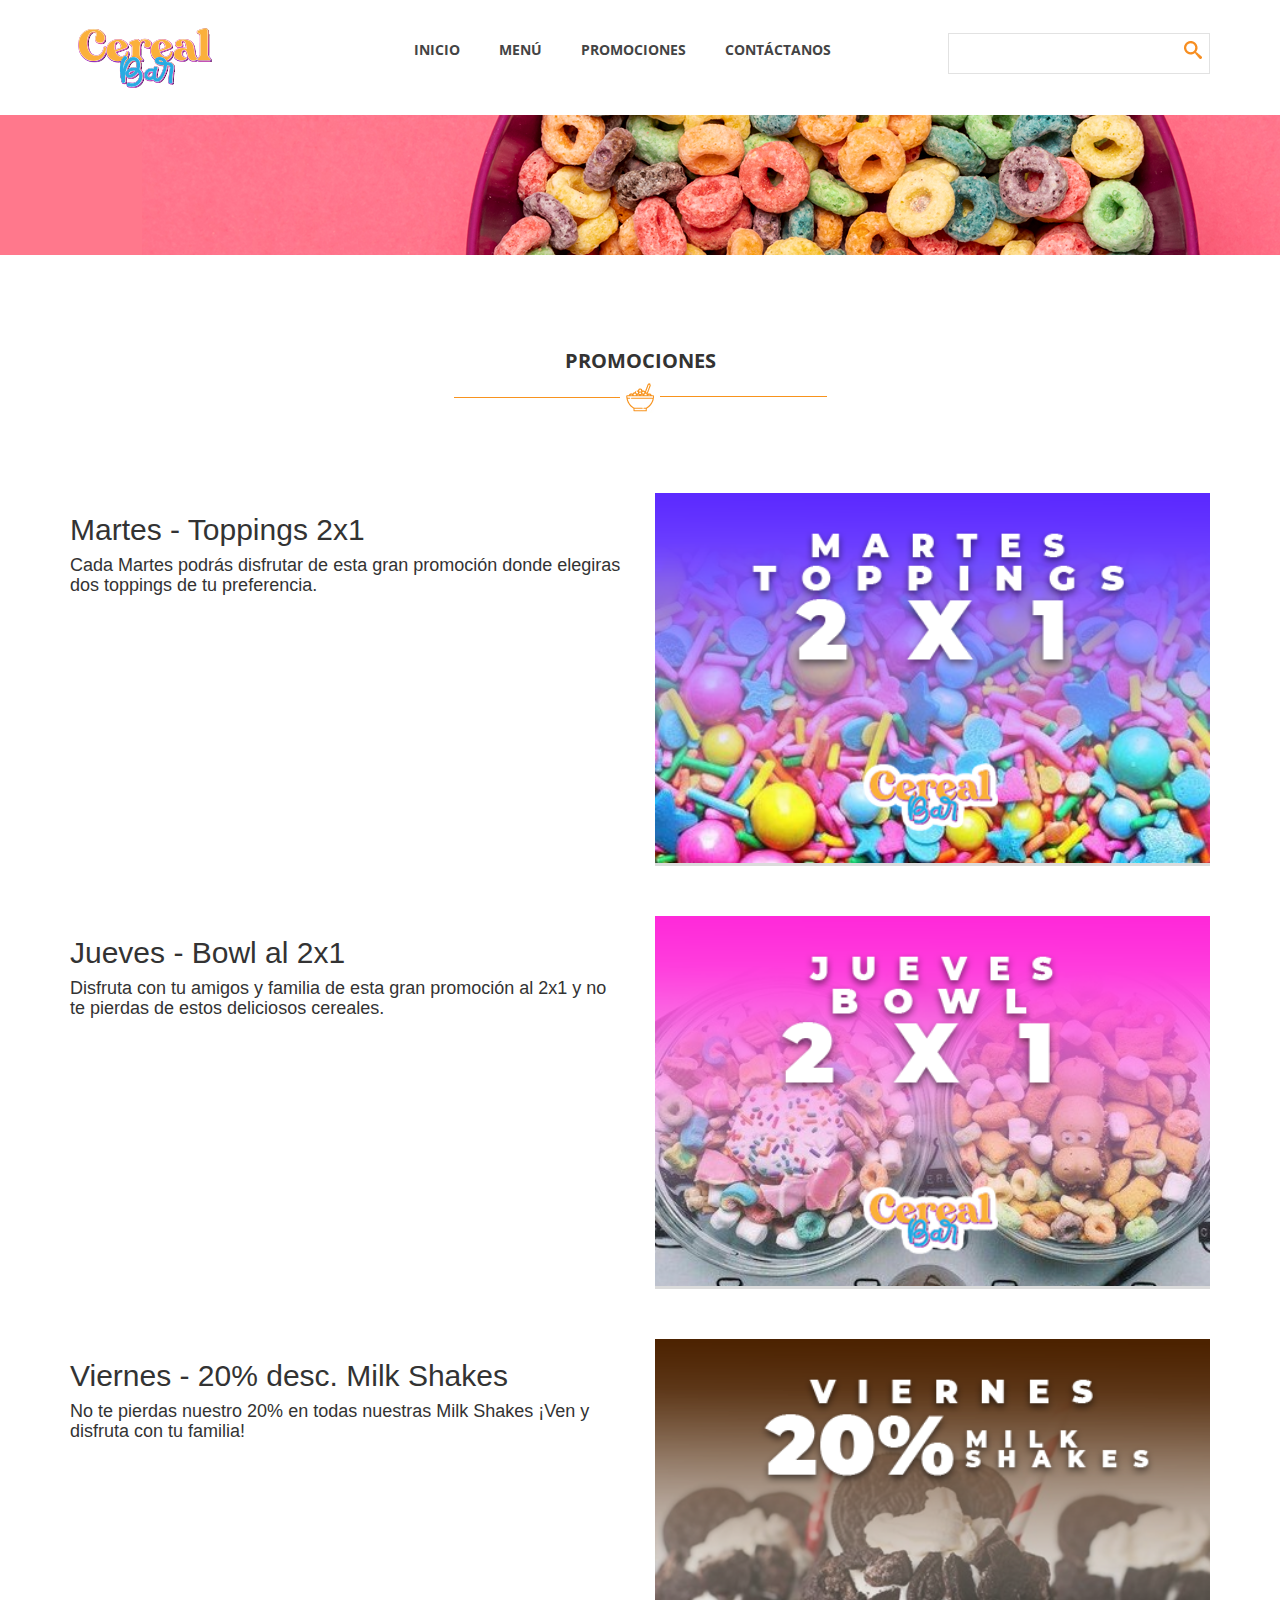
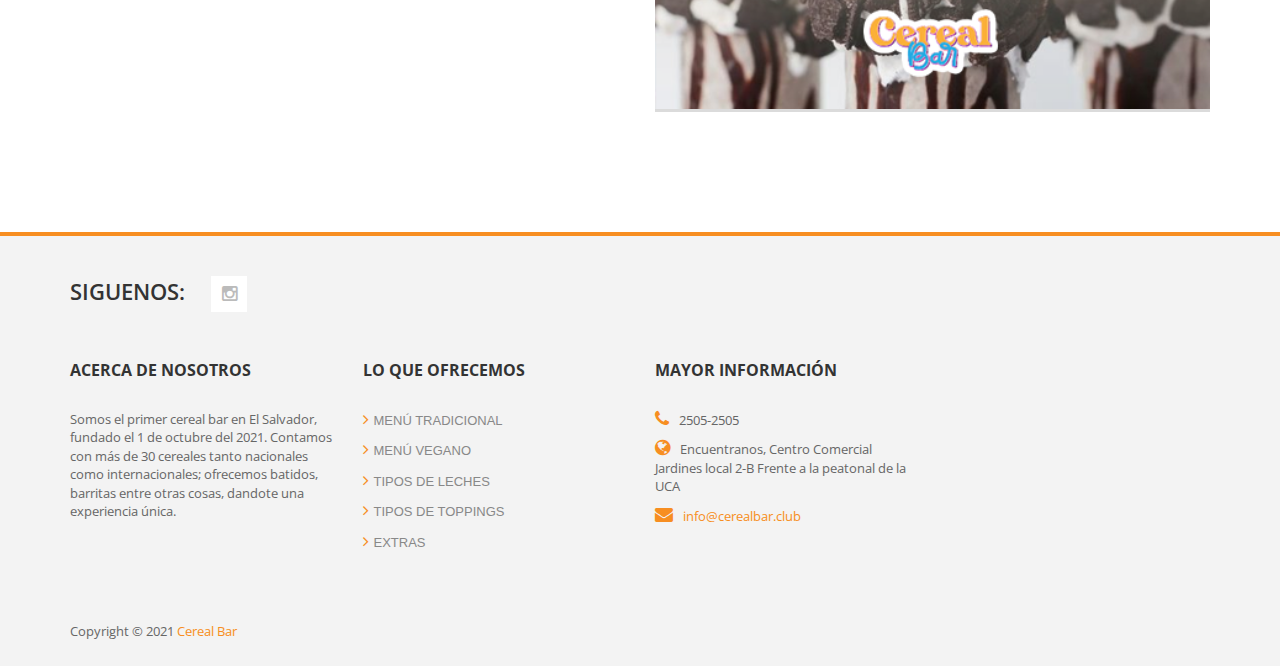
==== promociones.html @ 6796079f "Add files via upload" ====
<!DOCTYPE html>
<!--[if lt IE 7]>      <html class="no-js lt-ie9 lt-ie8 lt-ie7"> <![endif]-->
<!--[if IE 7]>         <html class="no-js lt-ie9 lt-ie8"> <![endif]-->
<!--[if IE 8]>         <html class="no-js lt-ie9"> <![endif]-->
<!--[if gt IE 8]><!--> <html class="no-js"> <!--<![endif]-->
<!-- 

Grill Template 

http://www.templatemo.com/free-website-templates/417-grill

-->
    <head>
        <meta charset="utf-8">
        <title>Cereal Bar | Promociones</title>
        <meta name="description" content="">
        <meta name="viewport" content="width=device-width">
        
        <link href='http://fonts.googleapis.com/css?family=Open+Sans:300italic,400italic,600italic,700italic,800italic,400,300,600,700,800' rel='stylesheet' type='text/css'>

        <link rel="stylesheet" href="css/bootstrap.css">
        <link rel="stylesheet" href="css/font-awesome.css">
        <link rel="stylesheet" href="css/templatemo_style.css">
        <link rel="stylesheet" href="css/templatemo_misc.css">
        <link rel="stylesheet" href="css/flexslider.css">
        <link rel="stylesheet" href="css/testimonails-slider.css">

        <script src="js/vendor/modernizr-2.6.1-respond-1.1.0.min.js"></script>
    </head>
    <body>
        <!--[if lt IE 7]>
            <p class="chromeframe">You are using an outdated browser. <a href="http://browsehappy.com/">Upgrade your browser today</a> or <a href="http://www.google.com/chromeframe/?redirect=true">install Google Chrome Frame</a> to better experience this site.</p>
        <![endif]-->

            <header>
                <div id="main-header">
                    <div class="container">
                        <div class="row">
                            <div class="col-md-3">
                                <div class="logo">
                                    <a href="index.html"><img src="images/logo.png" title="Grill Template" alt="Grill Website Template" ></a>
                                </div>
                            </div>
                            <div class="col-md-6">
                                <div class="main-menu">
                                      <ul>
                                        <li><a href="index.html">Inicio</a></li>
                                        <li><a href="menu.html">Menú</a></li>
                                        <li><a href="promociones.html">Promociones</a></li>
                                        <li><a href="contactanos.html">Contáctanos</a></li>
                                    </ul>
                                </div>
                            </div>
                            <div class="col-md-3">
                                <div class="search-box">  
                                    <form name="search_form" method="get" class="search_form">
                                        <input id="search" type="text" />
                                        <input type="submit" id="search-button" />
                                    </form>
                                </div>
                            </div>
                        </div>
                    </div>
                </div>
            </header>


            <div id="heading">
                <div class="container">
                    <div class="row">
                        <div class="col-md-12">
                            <div class="heading-content">
                            </div>
                        </div>
                    </div>
                </div>
            </div>


            <div id="timeline-post">
                <div class="container">
                    <div class="row">
                        <div class="col-md-12">
                            <div class="heading-section">
                                <h2>Promociones</h2>
                                <img src="images/under-heading.jpg" alt="" >
                            </div>
                        </div>
                    </div>
                    
                    <div class="row">
                        <div class="col-md-6">
                        	<h2>Martes - Toppings 2x1</h2>
                            <h4>Cada Martes podrás disfrutar de esta gran promoción donde elegiras dos toppings de tu preferencia.</h4>
                        </div>
                        <div class="col-md-2 col-sm-4">
                            <div class="timeline-thumb">
                                <div class="thumb">
                                    <img src="images/prom1.png" alt="">
                                </div>
                                <div class="overlay">
                                    <div class="timeline-caption">
                                    </div>
                                 </div>
                             </div>
                        </div>
                    </div>
                    
                    <div class="space50"></div>
                    
                    <div class="row">
                        <div class="col-md-6">
                            <h2>Jueves - Bowl al 2x1</h2>
                            <h4>Disfruta con tu amigos y familia de esta gran promoción al 2x1 y no te pierdas de estos deliciosos cereales.</h4>
                        </div>

                        <div class="col-md-2 col-sm-4">
                            <div class="timeline-thumb">
                                <div class="thumb">
                                    <img src="images/prom2.png" alt="">
                                </div>
                                <div class="overlay">
                                    <div class="timeline-caption">
                                    </div>
                                 </div>
                             </div>
                        </div>
                    </div>

                    <div class="space50"></div>
                    
                    <div class="row">
                        <div class="col-md-6">
                            <h2>Viernes - 20% desc. Milk Shakes</h2>
                            <h4>No te pierdas nuestro 20% en todas nuestras Milk Shakes ¡Ven y disfruta con tu familia!</h4>
                        </div>

                        <div class="col-md-2 col-sm-4">
                            <div class="timeline-thumb">
                                <div class="thumb">
                                    <img src="images/prom3.png" alt="">
                                </div>
                                <div class="overlay">
                                    <div class="timeline-caption">
                                    </div>
                                 </div>
                             </div>
                        </div>
                    </div>
                </div>
            </div>



            <footer>
                <div class="container">
                    <div class="top-footer">
                        <div class="row">
                            <div class="col-md-3">
                                <div class="social-bottom">
                                    <span>Siguenos:</span>
                                    <ul>
                                        
                                        <li><a href="https://www.instagram.com/cerealbarsv_/" target="_blank" class="fa fa-instagram"></a></li>
                                    </ul>
                                </div>
                            </div>
                        </div>
                    </div>
                    <div class="main-footer">
                        <div class="row">
                            <div class="col-md-3">
                                <div class="about">
                                    <h4 class="footer-title">Acerca de nosotros</h4>
                                    <p>Somos el primer cereal bar en El Salvador, fundado el 1 de octubre del 2021. Contamos con más de 30 cereales tanto nacionales como internacionales; ofrecemos batidos, barritas entre otras cosas, dandote una experiencia única. 
                                    </p>
                                </div>
                            </div>
                            <div class="col-md-3">
                                <div class="shop-list">
                                    <h4 class="footer-title">Lo que ofrecemos</h4>
                                    <ul>
                                        <li><a href="menu.html"><i class="fa fa-angle-right"></i>Menú Tradicional</a></li>
                                        <li><a href="menu.html"><i class="fa fa-angle-right"></i>Menú Vegano</a></li>
                                        <li><a href="menu.html"><i class="fa fa-angle-right"></i>Tipos de leches</a></li>
                                        <li><a href="menu.html"><i class="fa fa-angle-right"></i>Tipos de toppings</a></li>
                                        <li><a href="menu.html"><i class="fa fa-angle-right"></i>Extras</a></li>
                                    </ul>
                                </div>
                            </div>
                            
                            <div class="col-md-3">
                                <div class="more-info">
                                    <h4 class="footer-title">Mayor Información</h4>
                
                                    <ul>
                                        <li><i class="fa fa-phone"></i>2505-2505</li>
                                        <li><i class="fa fa-globe"></i>Encuentranos, Centro Comercial Jardines local 2-B Frente a la peatonal de la UCA</li>
                                        <li><i class="fa fa-envelope"></i><a href="contactanos.html">info@cerealbar.club</a></li>
                                    </ul>
                                </div>
                            </div>
                        </div>
                    </div>
                    <div class="bottom-footer">
                        <p>
                            <span>Copyright © 2021 <a href="index.html">Cereal Bar</a></span>
                        </p>
                    </div>
                    
                </div>
            </footer>

        <script src="js/vendor/jquery-1.11.0.min.js"></script>
        <script src="js/vendor/jquery.gmap3.min.js"></script>
        <script src="js/plugins.js"></script>
        <script src="js/main.js"></script>

    </body>
</html>
---- css/templatemo_style.css ----
/*

Grill Template 

http://www.templatemo.com/free-website-templates/417-grill

*/

/*-- Basic --*/
a {
  text-decoration: none;
  color: #f78e21;
}

a:hover {
  text-decoration: none;
  color: #f78e21;
}

.blue {
	color: #09F;
}

.green {
	color: #0A0;
}

p {
  font-family: 'Open Sans', sans-serif;
  font-size: 13px;
  color: #666;
}

.heading-section {
  text-align: center;
  padding: 75px 0 80px 0;
}

.heading-section h2 {
  font-family: 'Open Sans', sans-serif;
  font-size: 20px;
  color: #333;
  font-weight: 700;
  text-transform: uppercase;
}

*, *:before, *:after {
  -moz-box-sizing: border-box; -webkit-box-sizing: border-box; box-sizing: border-box;
 }


.space30 {
	margin-bottom: 30px;
}

.space50 {
	margin-bottom: 50px;
}


/*-- Header --*/
#top-header {
  background-color: #333;
  color: #fff;
}

.home-account a {
  display: inline-block;
  margin-right: 15px;
  padding: 10px 0;
  font-size: 13px;
  font-family: 'Open Sans', sans-serif;
}

.cart-info {
  text-align: right;
  padding: 8px 0;
  font-size: 13px;
  font-family: 'Open Sans', sans-serif;
}

.logo {
  padding: 20px 0;
}

.main-menu ul {
  padding: 0px;
  margin: 0px;
  text-align: center;
}

.main-menu li {
  list-style: none;
  display: inline-block;
    padding: 40px 0;
}

.main-menu a {
  font-family: 'Open Sans', sans-serif;
  font-weight: 700;
  font-size: 14px;
  color: #444;
  text-transform: uppercase;
  margin-right: 35px;
}

.main-menu a:hover {
  color: #f78e21;
}

.search-box {
  text-align: right;
  margin-top: 33px;
  position: relative;
}

.search-box input {
  margin-top: 0px;
}

.search-box input[type="submit"] {
  background-color: transparent;
  position: absolute;
  width: 34px;
  height: 34px;
  right: 0;
  top: 0;
  border: 0;
  content: '';
  color: transparent;
  background: url(../images/search-icon.png);
  background-position: center;
  background-repeat: no-repeat;
}

.search-box input#s {
  padding: 4px 10px 4px 10px;
  height: 34px;
  line-height: 34px;
  outline: 0;
  border: 1px solid #ddd;
}

/*-- End Header --*/




/*-- Heading --*/

#heading {
  background-image: url(../images/bg-image.png);
  height: 140px;
}

#heading h2 {
  font-size: 36px;
  font-weight: 700;
  color: #fff;
  text-transform: uppercase;
}

#heading span {
  color: #fff;
  text-transform: uppercase;
}

.heading-content {
  text-align: center;
  margin-top: 35px;
}

/*-- End Heading --*/




/*-- Timeline --*/

.timeline-thumb {
  position: relative;
  text-align: center;
  border-bottom: 3px solid #dbdbdb;
}

.timeline-thumb:hover {
  border-color: #f78e21;
}

.timeline-thumb .thumb img {
  width: 100%;
  overflow: hidden;
}
.timeline-thumb .overlay {
  background-color: rgba(0,0,0, 0.7);
  width: 100%;
  height: 100%;
  position: absolute;
  top: 0;
  left: 0;
  visibility: hidden;
  opacity: 0;
}

.timeline-thumb:hover .overlay {
 visibility: visible;
 overflow: hidden;
 opacity: 1;
 cursor: pointer;
}

.timeline-caption h4 {
  padding-top: 80px;
  font-family: 'Open Sans', sans-serif;
  font-size: 16px;
  text-transform: uppercase;
  font-weight: 700;
  color: #fff;
  margin: 0 0 3px 0;
}

.timeline-caption p {
  font-family: 'Open Sans', sans-serif;
  font-size: 14px;
  font-weight: 300;
  color: #f78e21;
}

/*-- End Timeline --*/




/*-- Our Team --*/

.team-thumb {
  position: relative;
  text-align: center;
}

.team-thumb .author img {
  width: 100%;
}

.team-thumb .overlay {
  background-color: rgba(0,0,0, 0.7);
  position: absolute;
  width: 100%;
  height: 100%;
  top: 0;
  left: 0;
  visibility: hidden;
  opacity: 0;
}

.team-thumb:hover .overlay {
 visibility: visible;
 opacity: 1;
 cursor: pointer;
}

.author-caption ul {
  padding: 0;
  margin: 0;
}

.author-caption li {
  list-style: none;
  display: inline-block;
  margin-top: 40%;
}

.author-caption a {
  display: inline-block;
  background-color: rgba(250,250,250, 0.4);
  width: 34px;
  height: 34px;
  line-height: 34px;
  color: #fff;
}

.author-caption a:hover {
  background-color: #f78e21;
  color: #fff;
}

.author-details {
  margin-top: 15px;
  text-align: center;
}

.author-details h2 {
  display: block;
  margin-bottom: 0px;
  font-size: 16px;
  font-weight: 700;
  color: #333;
  text-transform: uppercase;
}

.author-details span {
  color: #f78e21;
  text-transform: uppercase;
}

/*-- End Our Team --*/




/*-- Products --*/

#product-heading {
  text-align: center;
  padding: 75px 0 30px 0;
}

#product-heading h2 {
  font-family: 'Open Sans', sans-serif;
  font-size: 20px;
  color: #333;
  font-weight: 700;
  text-transform: uppercase;
}

#Container {
  margin-top: 80px;
}

#Container .mix {
  display: none;
}

.portfolio-wrapper {
  overflow: hidden;
  padding-top: 20px;
}


#filters {
  text-align: center;
}

#filters ul {
  margin: 0px;
  padding: 0px;
}

#filters li {
  cursor: pointer;
  list-style: none;
  display: inline-block;
}

#filters span {
  text-transform: uppercase;
  font-family: 'Open Sans', sans-serif;
  font-size: 14px;
  font-weight: 300;
  color: #444;
  padding-left: 15px;
}


#filters span:hover {
  color: #f78e21;
  transition: all 0.3s ease-in;
}

.label-text a {
  color: #333;
}

.label-text a:hover {
  color: #f78e21;
}

.label-text h3 {
  margin: 10px 0 2px 0;
  font-size: 16px;
  font-weight: 700;
  color: #333;
  text-transform: uppercase;
}

.label-text span {
  color: #777;
  text-transform: uppercase;
  font-family: 'Open Sans', sans-serif;
  font-weight: 300;
  display: block;
  color: #f78e21
}

.portfolio-thumb img {
  width: 100%;
}

.portfolio-thumb {
  position: relative;
}

.hover-iner {
  position: relative;
  width: 100%;
  height: 100%;
}

.hover-iner a {
  position: absolute;
  top: 35%;
  left: 43%;
  margin-left: -18px;
  margin-top: -18px;
  background-color: rgba(0,0,0, 0.1);
  border: 1px solid #f78e21;
  width: 80px;
  height: 80px;
  line-height: 80px;
  color: #fff;
  text-align: center;
}

.hover-iner img {
  width: auto;
}

.hover-iner span {
  position: absolute;
  text-transform: uppercase;
  color: #fff;
  margin-top: 190px;
  text-align: center;
  font-size: 13px;
  width: 100%;
  color: #f78e21;
  font-weight: 300;
}

.hover {
  position: absolute;
  width: 100%;
  height: 100%;
  top: 0px;
  left: 0px;
  visibility: hidden;
  opacity: 0;
  background-color: rgba(0, 0, 0, 0.7);
}

.portfolio-wrapper:hover .portfolio-thumb .hover {
  visibility: visible;
  opacity: 1;
  transition: all 0.3s ease-in;
}

.pagination {
  margin-top: 60px;
}

.pagination ul {
  padding: 0;
  margin: 0;
}
.pagination li {
  list-style: none;
  display: inline-block;
}

.pagination a {
  background-color: #444;
  padding: 10px 20px;
  font-size: 18px;
  font-weight: 600;
  color: #fff;
  display: block;
  text-align: center;
}

.pagination a:hover {
  background-color: #f78e21;
}

/*- End Products --*/


/*-- Single Post --*/

.image-post {
  overflow: hidden;
}

.product-title h3 {
  font-size: 16px;
  font-weight: 700;
  color: #333;
  display: inline-block;
  margin-right: 20px;
  border-right: 1px solid #ddd;
  padding-right: 20px;
}

.product-title span {
  display: inline-block;
  font-size: 13px;
  color: #f78e21;
} 

.product-content a {
  font-weight: 700;
  font-size: 13px;
}

.product-content p {
  margin-top: 5px;
  padding-bottom: 15px;
}

.comment-section h4 {
  margin-top: 30px;
  font-size: 16px;
  color: #666;
  font-weight: 700;
  text-transform: uppercase;
}

.all-comments {
  margin-top: 40px;
  margin-bottom: 40px;
}

.comments {
  margin-top: 30px;
}

.author-thumb {
  float: left;
  margin-right: 30px;
}

.comment-body {
  background-color: #f3f3f3;
  padding: 20px;
  overflow: hidden;
  position: relative;
}

.comment-body h6 {
  font-size: 16px;
  font-weight: 700;
  color: #333;
  text-transform: uppercase;
  margin-bottom: 5px;
  margin-top: 0px;
}

.comment-body span {
  font-size: 14px;
  color: #f78e21;
}

.comment-body p {
  margin-top: 20px;
}

.comment-body a {
  text-transform: uppercase;
  font-size: 14px;
  color: #fff;
  background-color: #f78e21;
  width: 80px;
  height: 30px;
  line-height: 30px;
  text-align: center;
  display: inline-block;
  position: absolute;
  top: 20px;
  right: 20px;
}

.replyed-form {
  margin-left: 130px;
}

.leave-comment h4 {
  margin-top: 30px;
  padding-bottom: 10px;
  font-size: 16px;
  color: #666;
  font-weight: 700;
  text-transform: uppercase;
}

input, textarea {
  padding: 10px;
  border: 1px solid #e2e2e2;
  width: 100%;
  margin-top: 25px;
  font-size: 13px;
  font-style: italic;
  font-weight: 300;
  color: #aaa;
  outline: none; 
}

textarea {
  height: 165px;
  max-height: 180px;
  max-width: 770px;
  line-height: 18px;
  width: 100%
}

.form label {
  margin-left: 10px;
  color: #999999;
}

.send button {
  width: 90px;
  color: #fff;
  cursor: pointer;
  height: 35px;
  line-height: 30px;
  text-align: center;
  background-color: #f78e21; 
  font-family: 'Open Sans', sans-serif;
  font-size: 16px;
  font-style: normal;
  font-weight: 600;
  text-transform: uppercase;
  border: 0;
  outline: none;
}

.leave input {
  width: 90px;
  cursor: pointer;
  height: 35px;
  line-height: 30px;
  text-align: center;
  background-color: #f78e21; 
  color: #fff;
  font-family: 'Open Sans', sans-serif;
  font-size: 16px;
  font-style: normal;
  font-weight: 600;
  text-transform: uppercase;
  border: 0;
}

/*-- End Single Post --*/




/*-- Contact Us --*/

.message-form input {
  margin-top: 0px;
}

.message-form  textarea {
  padding-bottom: 20px;
}

.send {
  margin-top: 20px;
}

.info p {
  padding-bottom: 20px;
}

.info ul {
  margin: 0;
  padding: 0;
}

.info li {
  list-style: none;
  margin: 10px 0;
  font-family: 'Open Sans', sans-serif;
  font-size: 13px;
  color: #666;
}

.info i {
  color: #f78e21;
  margin-right: 10px;
  font-size: 18px;
}

/*-- End Contact Us--*/




/*-- Side Bar --*/

.side-bar h4 {
  font-size: 16px;
  font-weight: 700;
  color: #fff;
  text-transform: uppercase;
  background-color: #f78e21;
  margin-top: 0px;
  padding: 9px 15px 9px 15px;
}

.archives-list ul {
  margin-top: 25px !important;
  padding-bottom: 30px !important;
  margin: 0;
  padding: 0;
}

.archives-list li {
  list-style: none;
  margin: 10px 0;
}

.archives-list i {
  font-size: 16px;
  margin-right: 5px;
  color: #f78e21;
}

.archives-list a {
  text-transform: uppercase;
  color: #888;
  font-size: 13px;
}

.archives-list a:hover {
  color: #f78e21;
}

.recent-post {
  overflow: hidden;
  margin-bottom: 20px;
}

.recent-post-thumb {
  float: left;
  margin-right: 20px !important; 
  width: 70px;
  height: 70px;
}

.recent-post-info {
  overflow: hidden;
}

.recent-post-info h6 {
  font-family: 'Open Sans', sans-serif;
  font-size: 14px;
  font-weight: 700;
  text-transform: uppercase;
  margin-top: 0;
}

.posts {
  margin-top: 30px;
  margin-bottom: 30px;
}

.recent-post-info a {
  color: #333;
}

.recent-post-info a:hover {
  color: #f78e21;
}

.recent-post-info span {
  font-family: 'Open Sans', sans-serif;
  font-size: 13px;
  color: #f78e21;
}

.flickr-images {
  margin-top: 20px;
}

.flickr-images img {
  margin-top: 20px;
  overflow: hidden !important;
  width: 68px;
}

.flickr-images img:hover {
  border: 3px solid #f78e21;
  transition: all 0.1s ease-in;
  cursor: pointer;
}

/*-- End Side Bar --*/





/*-- Slider --*/

#slider {
  overflow: hidden;
}

.slider-caption {
  text-align: center;
  position: absolute;
  width: 100%;
  margin-top: 160px;
  color: #fff;
  font-family: 'Open Sans', sans-serif;
}

.slider-caption h1 {
  text-shadow: 2px 2px #fcf8e3;
  font-size: 50px;
  padding-bottom: 10px;
  font-weight: 600;
  color: #000000;
  text-transform: uppercase;
}

.slider-caption p {
  font-size: 24px;
  font-weight: 300;
  color: #000;
  line-height: 15px;
  font-weight: 400;
}

.slider-caption a {
  margin-top: 20px;
  text-decoration: none;
  display: inline-block;
  background-color: #f78e21;
  width: 200px;
  height: 40px;
  text-align: center;
  color: #fff;
  line-height: 40px;
  text-transform: uppercase;
  font-size: 18px;
  font-weight: 600;
}

/*-- End Slider --*/





/*-- Services --*/

.service-item {
  text-align: center;
}

.icon i {
  border-radius: 50%;
  border: 20px solid #f78e21;
  color: #f78e21;
  font-size: 28px;
  line-height: 80px;
  width: 120px;
  height: 120px;
}

.service-item h4 {
  font-family: 'Open Sans', sans-serif;
  font-size: 16px;
  font-weight: 700;
  color: #333;
  text-transform: uppercase;
  margin-top: 25px;
}

/*-- End Services --*/





/*-- Latest Posts --*/

.blog-post {
  position: relative;
  margin-bottom: 30px;
}

.blog-thumb {
  overflow: hidden;
  position: relative;
}

.blog-thumb img {
  width: 100%;
}

.blog-content {
  position: absolute;
  bottom: 0;
  left: 0;
  width: 100%;
  background-color: rgba(0,0,0,0.7);
  color: #fff;
  padding: 15px;
}

.content-show a {
  font-family: 'Open Sans', sans-serif;
  font-size: 16px;
  font-weight: 700;
  color: #fff;
  text-transform: uppercase;
}

.content-show span {
  color: #f78e21;
}

.content-hide {
  margin-top: 15px;
  display: none;
}

.content-hide p {
  color: #fff;
}

/*-- End Latest Posts --*/





/*-- Testimonails --*/

.testimonails-content p {
  text-align: center;
  font-size: 15px;
  color: #333;
  font-style: italic;
}

.testimonails-content h6 {
  font-size: 16px;
  font-weight: 300;
  text-align: center;
  margin-top: 30px;
  font-style: italic;
}

/*-- End Testimonails --*/





/*--Footer--*/

footer {
  background-color: #f3f3f3;
  border-top: 4px solid #f78e21;
  margin-top: 120px;
}

.social-bottom {
  margin-top: 40px;
  padding-bottom: 40px;
}

.social-bottom span {
  font-family: 'Open Sans', sans-serif;
  font-size: 22px;
  font-weight: 600;
  color: #333;
  text-transform: uppercase;
  float: left;
  margin-right: 26px;
}

.social-bottom ul {
  margin: 0;
  padding: 0;
}

.social-bottom li {
  list-style: none;
  display: inline-block;
}

.social-bottom a {
  background-color: #fff;
  font-size: 18px;
  width: 36px;
  height: 36px;
  line-height: 36px;
  text-align: center;
  color: #bbb;
}

.social-bottom a:hover {
  background-color: #f78e21;
  color: #fff;
}

.subscribe-form {
  margin-top: 40px;
  padding-bottom: 40px;
}

.subscribe-form span {
  font-family: 'Open Sans', sans-serif;
  font-size: 22px;
  font-weight: 600;
  color: #333;
  text-transform: uppercase;
  float: left;
  margin-right: 26px;
}

.subscribeForm {
  position: relative;
  display: inline-block;
}

.subscribe-form input[type="submit"] {
  position: absolute;
  right: 0;
  top: 0;
  width: 34px;
  height: 34px;
  background: url(../images/subscribe-icon.png);
  background-repeat: no-repeat;
  background-position: center;
  color: transparent;
  background-color: transparent;
  content: '';
  margin-top: 0;
  border: 0;
}

.subscribe-form input#subscribe {
  padding: 4px 10px 4px 10px;
  line-height: 34px;
  height: 34px;
  max-width: 280px;
  width: 280px;
  margin-top: 0px;
  outline: 0;
  border-color: #f3f3f3;
}

.footer-title {
  font-family: 'Open Sans', sans-serif;
  font-size: 16px;
  font-weight: 700;
  color: #333;
  text-transform: uppercase;
  padding-bottom: 20px;
}

.shop-list ul {
  margin: 0;
  padding: 0;
}

.shop-list li {
  list-style: none;
  margin: 10px 0;
}

.shop-list i {
  font-size: 16px;
  margin-right: 5px;
  color: #f78e21;
}

.shop-list a {
  text-transform: uppercase;
  color: #888;
  font-size: 13px;
}

.shop-list a:hover {
  color: #f78e21;
}

.recent-post {
  overflow: hidden;
  margin-bottom: 20px;
}

.recent-post-thumb {
  float: left;
  margin-right: 10px;
  width: 70px;
  height: 70px;
}

.recent-post-info {
  overflow: hidden;
}

.recent-post-info h6 {
  font-family: 'Open Sans', sans-serif;
  font-size: 14px;
  font-weight: 700;
  text-transform: uppercase;
  margin-top: 0;
}

.recent-post-info a {
  color: #333;
}

.recent-post-info a:hover {
  color: #f78e21;
}

.recent-post-info span {
  font-family: 'Open Sans', sans-serif;
  font-size: 13px;
  color: #f78e21;
}

.more-info p {
  padding-bottom: 20px;
}

.more-info ul {
  margin: 0;
  padding: 0;
}

.more-info li {
  list-style: none;
  margin: 10px 0;
  font-family: 'Open Sans', sans-serif;
  font-size: 13px;
  color: #666;
}

.more-info i {
  color: #f78e21;
  margin-right: 10px;
  font-size: 18px;
}

.bottom-footer {
  text-align: left;
  padding: 60px 0 15px 0;
}

/*-- End Footer --*/









/*--- RESPONSIVE ---*/

@media screen and (max-width: 990px) {

  .home-account {
    text-align: center;
    display: block;
  }

  .cart-info {
    text-align: center;
    display: block;
  }
  
  .logo {
    text-align: center;
  }

  .search-box {
    display: none;
  }

  .slider-caption {
    display: none;
  }

  .service-item {
    margin-top: 40px;
  }

  .footer-title {
    margin-top: 60px;
  }

  .bottom-footer {
    text-align: center;
  }

  .timeline-thumb{
    margin-top: 30px;
    border-bottom: none;
  }

  .team-thumb {
    margin-top: 30px;
  }

  .side-bar {
    margin-top: 100px;
  }

  .side-bar h4 {
    width: 100%;
  }

  .send-message input {
    margin-top: 20px;
  }

  .info {
    margin-top: 60px;
    text-align: center;
  }
}

@media screen and (max-width: 568px) {

  .home-account {
    text-align: center;
    display: block;
  }

  .cart-info {
    text-align: center;
    display: block;
  }
  
  .logo {
    text-align: center;
  }

  .search-box {
    display: none;
  }

  .content-hide p {
    display: none;
  }

  .slider-caption {
    display: none;
  }

  .service-item {
    margin-top: 40px;
  }

  .footer-title {
    margin-top: 60px;
  }

  .bottom-footer {
    text-align: center;
  }

  .timeline-thumb{
    margin-top: 30px;
    border-bottom: none;
  }

  .team-thumb {
    margin-top: 30px;
  }

  .side-bar {
    margin-top: 100px;
  }

  .side-bar h4 {
    width: 100%;
  }

  .send-message input {
    margin-top: 20px;
  }

  .info {
    margin-top: 60px;
    text-align: center;
  }

  .logo {
    padding-bottom: 60px;
  }

  .main-menu li {
    display: block;
    margin-top: -60px;
    margin-right: -35px;
  }

  #heading-section img {
    display: none;
  }

  .divide-line img {
    display: none;
  }

  .top-footer {
    display: none;
  }

}

@media screen and (max-width: 1000px) {

  .slider-caption {
    display: none;
  }
}

@media screen and (max-width: 600px) {

  .heading-section img {
    display: none;
  }

  body {
    overflow-x: hidden;
  }
}

@media screen and (min-width: 995px) {

  .hover-iner span {
  margin-top: 160px;
  }

  body {
    overflow-x: hidden;
  }
}

/*--- END RESPONSIVE ---*/
---- css/templatemo_misc.css ----
/*

Grill Template 
http://www.templatemo.com/preview/templatemo_417_grill 

*/


/*! fancyBox v2.1.5 fancyapps.com | fancyapps.com/fancybox/#license */
.fancybox-wrap,
.fancybox-skin,
.fancybox-outer,
.fancybox-inner,
.fancybox-image,
.fancybox-wrap iframe,
.fancybox-wrap object,
.fancybox-nav,
.fancybox-nav span,
.fancybox-tmp
{
	padding: 0;
	margin: 0;
	border: 0;
	outline: none;
	vertical-align: top;
}

.fancybox-wrap {
	position: absolute;
	top: 0;
	left: 0;
	z-index: 8020;
}

.fancybox-skin {
	position: relative;
	background: #f9f9f9;
	color: #444;
	text-shadow: none;
	-webkit-border-radius: 4px;
	   -moz-border-radius: 4px;
	        border-radius: 4px;
}

.fancybox-opened {
	z-index: 8030;
}

.fancybox-opened .fancybox-skin {
	-webkit-box-shadow: 0 10px 25px rgba(0, 0, 0, 0.5);
	   -moz-box-shadow: 0 10px 25px rgba(0, 0, 0, 0.5);
	        box-shadow: 0 10px 25px rgba(0, 0, 0, 0.5);
}

.fancybox-outer, .fancybox-inner {
	position: relative;
}

.fancybox-inner {
	overflow: hidden;
}

.fancybox-type-iframe .fancybox-inner {
	-webkit-overflow-scrolling: touch;
}

.fancybox-error {
	color: #444;
	font: 14px/20px "Helvetica Neue",Helvetica,Arial,sans-serif;
	margin: 0;
	padding: 15px;
	white-space: nowrap;
}

.fancybox-image, .fancybox-iframe {
	display: block;
	width: 100%;
	height: 100%;
}

.fancybox-image {
	max-width: 100%;
	max-height: 100%;
}

#fancybox-loading, .fancybox-close, .fancybox-prev span, .fancybox-next span {
	background-image: url('../images/fancybox_sprite.png');
}

#fancybox-loading {
	position: fixed;
	top: 50%;
	left: 50%;
	margin-top: -22px;
	margin-left: -22px;
	background-position: 0 -108px;
	opacity: 0.8;
	cursor: pointer;
	z-index: 8060;
}

#fancybox-loading div {
	width: 44px;
	height: 44px;
	background: url('../images/fancybox_loading.gif') center center no-repeat;
}

.fancybox-close {
	position: absolute;
	top: -18px;
	right: -18px;
	width: 36px;
	height: 36px;
	cursor: pointer;
	z-index: 8040;
}

.fancybox-nav {
	position: absolute;
	top: 0;
	width: 40%;
	height: 100%;
	cursor: pointer;
	text-decoration: none;
	background: transparent url('../images/blank.gif'); /* helps IE */
	-webkit-tap-highlight-color: rgba(0,0,0,0);
	z-index: 8040;
}

.fancybox-prev {
	left: 0;
}

.fancybox-next {
	right: 0;
}

.fancybox-nav span {
	position: absolute;
	top: 50%;
	width: 36px;
	height: 34px;
	margin-top: -18px;
	cursor: pointer;
	z-index: 8040;
	visibility: hidden;
}

.fancybox-prev span {
	left: 10px;
	background-position: 0 -36px;
}

.fancybox-next span {
	right: 10px;
	background-position: 0 -72px;
}

.fancybox-nav:hover span {
	visibility: visible;
}

.fancybox-tmp {
	position: absolute;
	top: -99999px;
	left: -99999px;
	visibility: hidden;
	max-width: 99999px;
	max-height: 99999px;
	overflow: visible !important;
}

/* Overlay helper */

.fancybox-lock {
    overflow: hidden !important;
    width: auto;
}

.fancybox-lock body {
    overflow: hidden !important;
}

.fancybox-lock-test {
    overflow-y: hidden !important;
}

.fancybox-overlay {
	position: absolute;
	top: 0;
	left: 0;
	overflow: hidden;
	display: none;
	z-index: 8010;
	background: url('../images/fancybox_overlay.png');
}

.fancybox-overlay-fixed {
	position: fixed;
	bottom: 0;
	right: 0;
}

.fancybox-lock .fancybox-overlay {
	overflow: auto;
	overflow-y: scroll;
}

/* Title helper */

.fancybox-title {
	visibility: hidden;
	font: normal 13px/20px "Helvetica Neue",Helvetica,Arial,sans-serif;
	position: relative;
	text-shadow: none;
	z-index: 8050;
}

.fancybox-opened .fancybox-title {
	visibility: visible;
}

.fancybox-title-float-wrap {
	position: absolute;
	bottom: 0;
	right: 50%;
	margin-bottom: -35px;
	z-index: 8050;
	text-align: center;
}

.fancybox-title-float-wrap .child {
	display: inline-block;
	margin-right: -100%;
	padding: 2px 20px;
	background: transparent; /* Fallback for web browsers that doesn't support RGBa */
	background: rgba(0, 0, 0, 0.8);
	-webkit-border-radius: 15px;
	   -moz-border-radius: 15px;
	        border-radius: 15px;
	text-shadow: 0 1px 2px #222;
	color: #FFF;
	font-weight: bold;
	line-height: 24px;
	white-space: nowrap;
}

.fancybox-title-outside-wrap {
	position: relative;
	margin-top: 10px;
	color: #fff;
}

.fancybox-title-inside-wrap {
	padding-top: 10px;
}

.fancybox-title-over-wrap {
	position: absolute;
	bottom: 0;
	left: 0;
	color: #fff;
	padding: 10px;
	background: #000;
	background: rgba(0, 0, 0, .8);
}

/*Retina graphics!*/
@media only screen and (-webkit-min-device-pixel-ratio: 1.5),
	   only screen and (min--moz-device-pixel-ratio: 1.5),
	   only screen and (min-device-pixel-ratio: 1.5){

	#fancybox-loading, .fancybox-close, .fancybox-prev span, .fancybox-next span {
		background-image: url('../images/fancybox_sprite@2x.png');
		background-size: 44px 152px; /*The size of the normal image, half the size of the hi-res image*/
	}

	#fancybox-loading div {
		background-image: url('../images/fancybox_loading@2x.gif');
		background-size: 24px 24px; /*The size of the normal image, half the size of the hi-res image*/
	}
}
---- css/testimonails-slider.css ----
/*
 * jQuery FlexSlider v2.2.0
 * http://www.woothemes.com/flexslider/
 *
 * Copyright 2012 WooThemes
 * Free to use under the GPLv2 license.
 * http://www.gnu.org/licenses/gpl-2.0.html
 *
 * Contributing author: Tyler Smith (@mbmufffin)
 */


/* Browser Resets
*********************************/
.flex-container a:active,
.flexslider a:active,
.flex-container a:focus,
.flexslider a:focus  {outline: none;}
.slides,
.flex-control-nav,
.flex-direction-nav {margin: 0; padding: 0; list-style: none;}

/* Icon Fonts
*********************************/
/* Font-face Icons */
@font-face {
	font-family: 'flexslider-icon';
	src:url('fonts/flexslider-icon.eot');
	src:url('fonts/flexslider-icon.eot?#iefix') format('embedded-opentype'),
		url('fonts/flexslider-icon.woff') format('woff'),
		url('fonts/flexslider-icon.ttf') format('truetype'),
		url('fonts/flexslider-icon.svg#flexslider-icon') format('svg');
	font-weight: normal;
	font-style: normal;
}

/* FlexSlider Necessary Styles
*********************************/
.flexslider { overflow: hidden; margin: 0; padding: 0;}
.flexslider .slides > li {display: none; -webkit-backface-visibility: hidden;} /* Hide the slides before the JS is loaded. Avoids image jumping */
.flexslider .slides img {width: 100%; display: block;}
.flex-pauseplay span {text-transform: capitalize;}

/* Clearfix for the .slides element */
.slides:after {content: "\0020"; display: block; clear: both; visibility: hidden; line-height: 0; height: 0;}
html[xmlns] .slides {display: block;}
* html .slides {height: 1%;}

/* No JavaScript Fallback */
/* If you are not using another script, such as Modernizr, make sure you
 * include js that eliminates this class on page load */
.no-js .slides > li:first-child {display: block;}

/* FlexSlider Default Theme
*********************************/
.flexslider { position: relative; zoom: 1; max-height:  600px; }
.flex-viewport { max-height: 2000px; -webkit-transition: all 1s ease; -moz-transition: all 1s ease; -o-transition: all 1s ease; transition: all 1s ease; }
.loading .flex-viewport { max-height: 300px; }
.flexslider .slides { zoom: 1; }
.carousel li { margin-right: 5px; }

/* Direction Nav */
.flex-direction-nav {*height: 0;}
.flex-direction-nav a  { text-align: center; display: block; border: 1px solid #fff; width: 40px; height: 40px; line-height: 40px; color: #fff; margin: -20px 0 0; position: absolute; top: 50%; z-index: 10; overflow: hidden; opacity: 0; cursor: pointer; -webkit-transition: all .3s ease; -moz-transition: all .3s ease; transition: all .3s ease; }
.flex-direction-nav .flex-prev { left: -50px; }
.flex-direction-nav .flex-next { right: -50px; }
.flexslider:hover .flex-prev { opacity: 1; left: 50px; }
.flexslider:hover .flex-next { opacity: 1; right: 50px; }
.flexslider:hover .flex-next:hover, .flexslider:hover .flex-prev:hover { opacity: 1; }
.flex-direction-nav .flex-disabled { opacity: 0!important; filter:alpha(opacity=0); cursor: default; }
.flex-direction-nav a:before  {font-family: 'FontAwesome'; font-size: 32px; display: inline-block; content: '\f104'; }
.flex-direction-nav a.flex-next:before  { content: '\f105'; }

/* Pause/Play */
.flex-pauseplay a { display: block; width: 20px; height: 20px; position: absolute; bottom: 5px; left: 10px; opacity: 0.8; z-index: 10; overflow: hidden; cursor: pointer; color: #000; }
.flex-pauseplay a:before  { font-size: 20px; display: inline-block; content: '\f004'; }
.flex-pauseplay a:hover  { opacity: 1; }
.flex-pauseplay a.flex-play:before { content: '\f003'; }

/* Control Nav */
.flex-control-nav {width: 100%; position: absolute; bottom: -40px; text-align: center;}
.flex-control-nav li {margin: 0 6px; display: inline-block; zoom: 1; *display: inline;}
.flex-control-paging li a {width: 11px; height: 11px; display: block; background: #666; background: rgba(0,0,0,0.5); cursor: pointer; text-indent: -9999px; -webkit-border-radius: 20px; -moz-border-radius: 20px; -o-border-radius: 20px; border-radius: 20px; -webkit-box-shadow: inset 0 0 3px rgba(0,0,0,0.3); -moz-box-shadow: inset 0 0 3px rgba(0,0,0,0.3); -o-box-shadow: inset 0 0 3px rgba(0,0,0,0.3); box-shadow: inset 0 0 3px rgba(0,0,0,0.3); }
.flex-control-paging li a:hover { background: #333; background: rgba(0,0,0,0.7); }
.flex-control-paging li a.flex-active { background: #000; background: rgba(0,0,0,0.9); cursor: default; }

.flex-control-thumbs {margin: 5px 0 0; position: static; overflow: hidden;}
.flex-control-thumbs li {width: 25%; float: left; margin: 0;}
.flex-control-thumbs img {width: 100%; display: block; opacity: .7; cursor: pointer;}
.flex-control-thumbs img:hover {opacity: 1;}
.flex-control-thumbs .flex-active {opacity: 1; cursor: default;}

@media screen and (max-width: 860px) {
  .flex-direction-nav .flex-prev { opacity: 1; left: 10px;}
  .flex-direction-nav .flex-next { opacity: 1; right: 10px;}
}
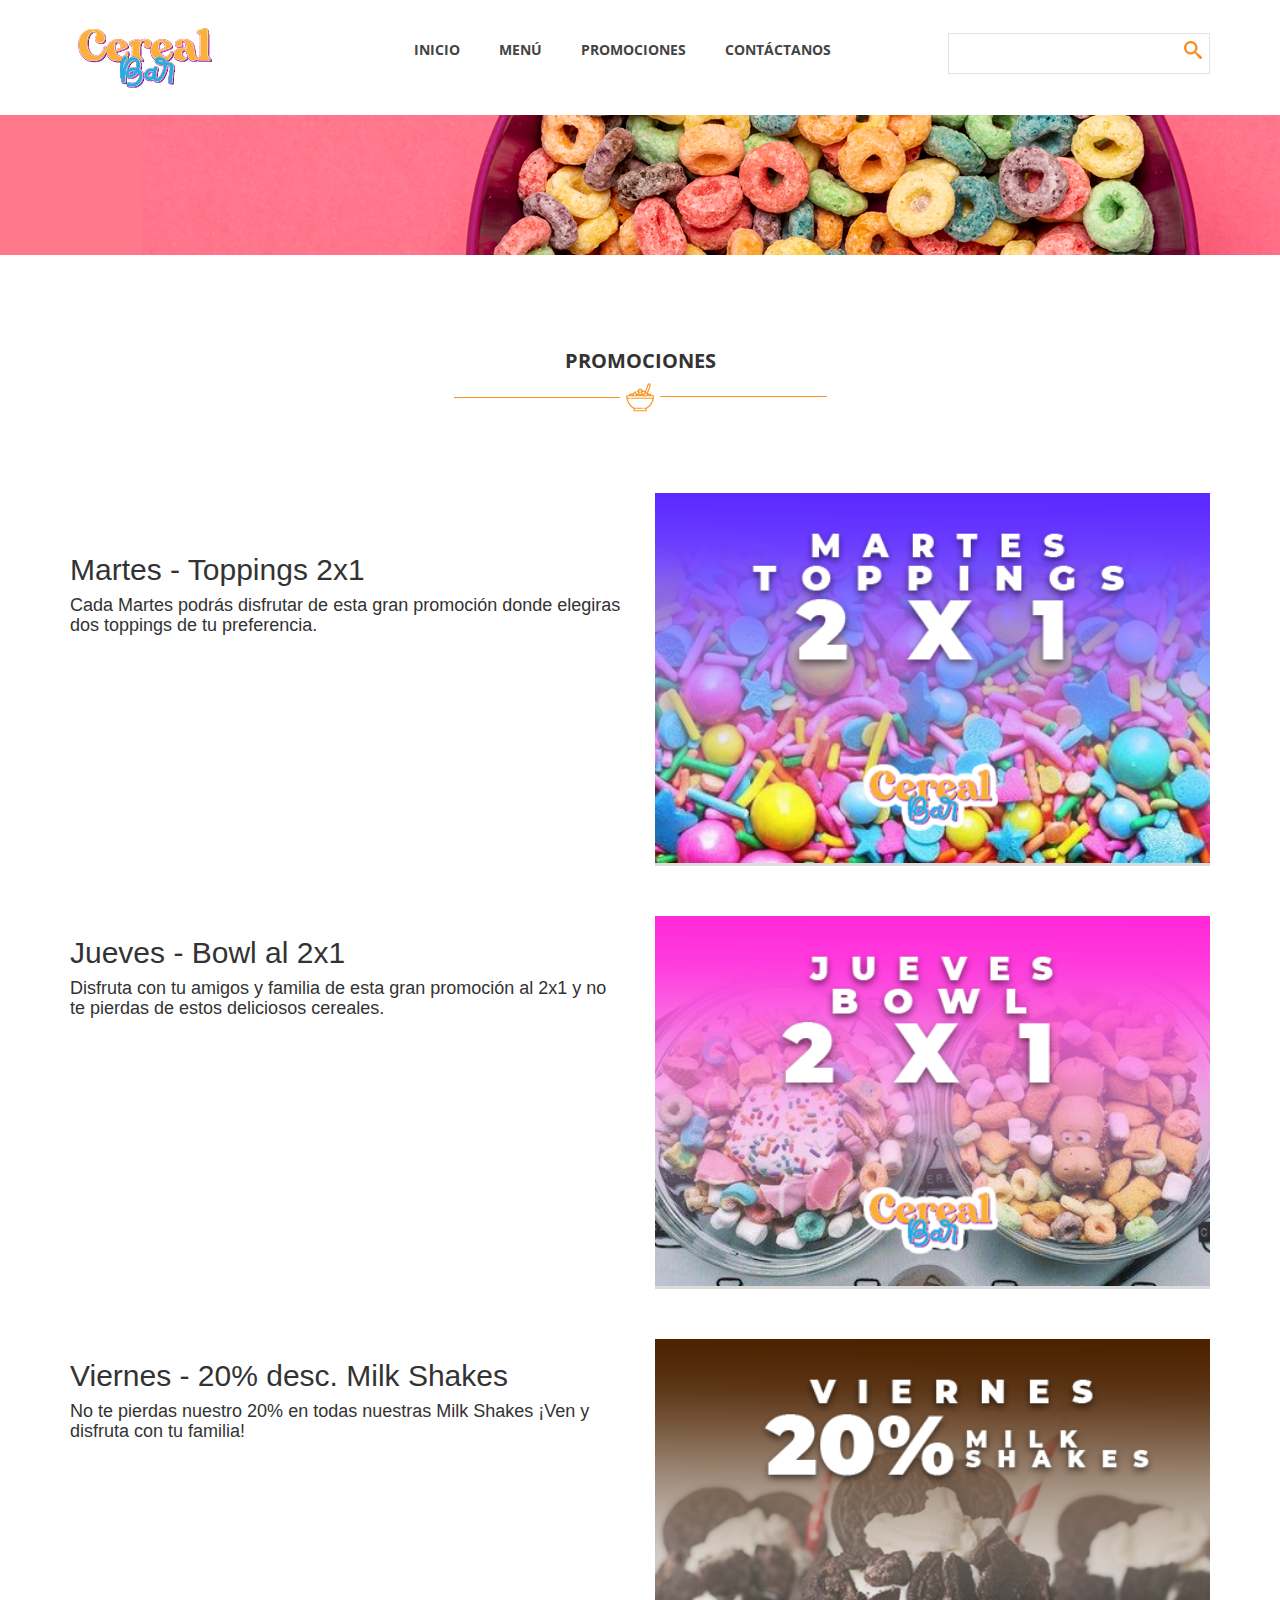
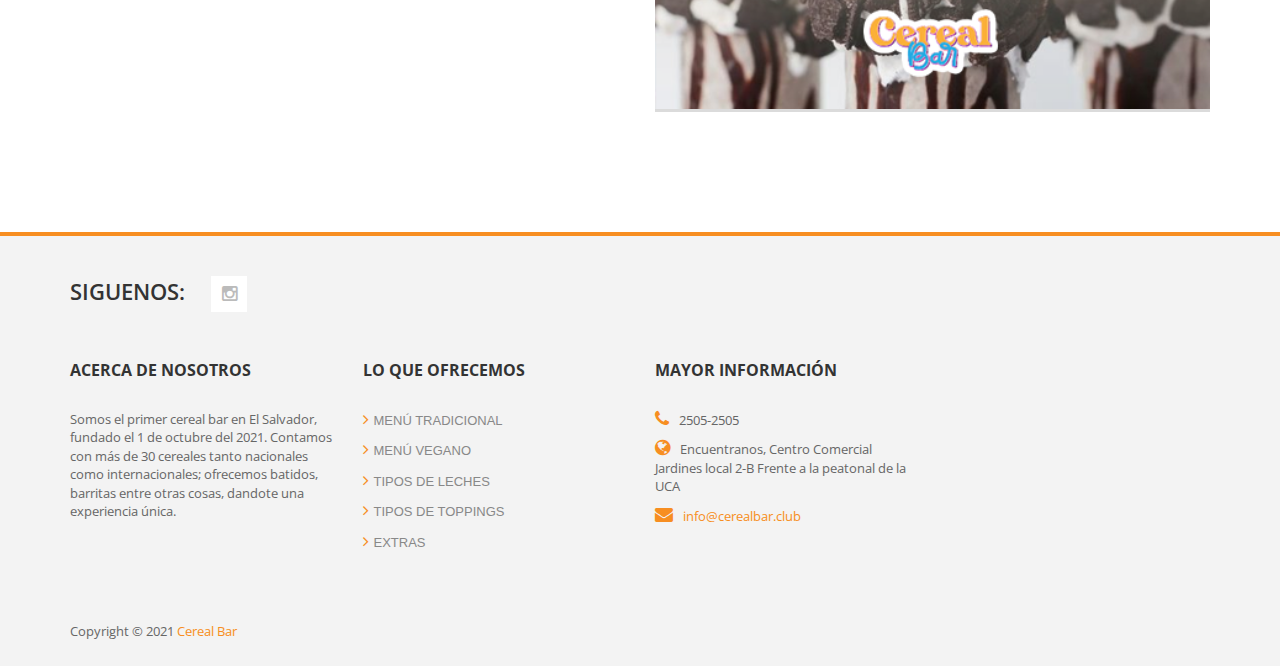
==== commit 053c7f26: "Update promociones.html" ====
--- a/promociones.html
+++ b/promociones.html
@@ -90,6 +90,7 @@
                     
                     <div class="row">
                         <div class="col-md-6">
+                            <br><br>
                         	<h2>Martes - Toppings 2x1</h2>
                             <h4>Cada Martes podrás disfrutar de esta gran promoción donde elegiras dos toppings de tu preferencia.</h4>
                         </div>
@@ -217,4 +218,4 @@
         <script src="js/main.js"></script>
 
     </body>
-</html>+</html>
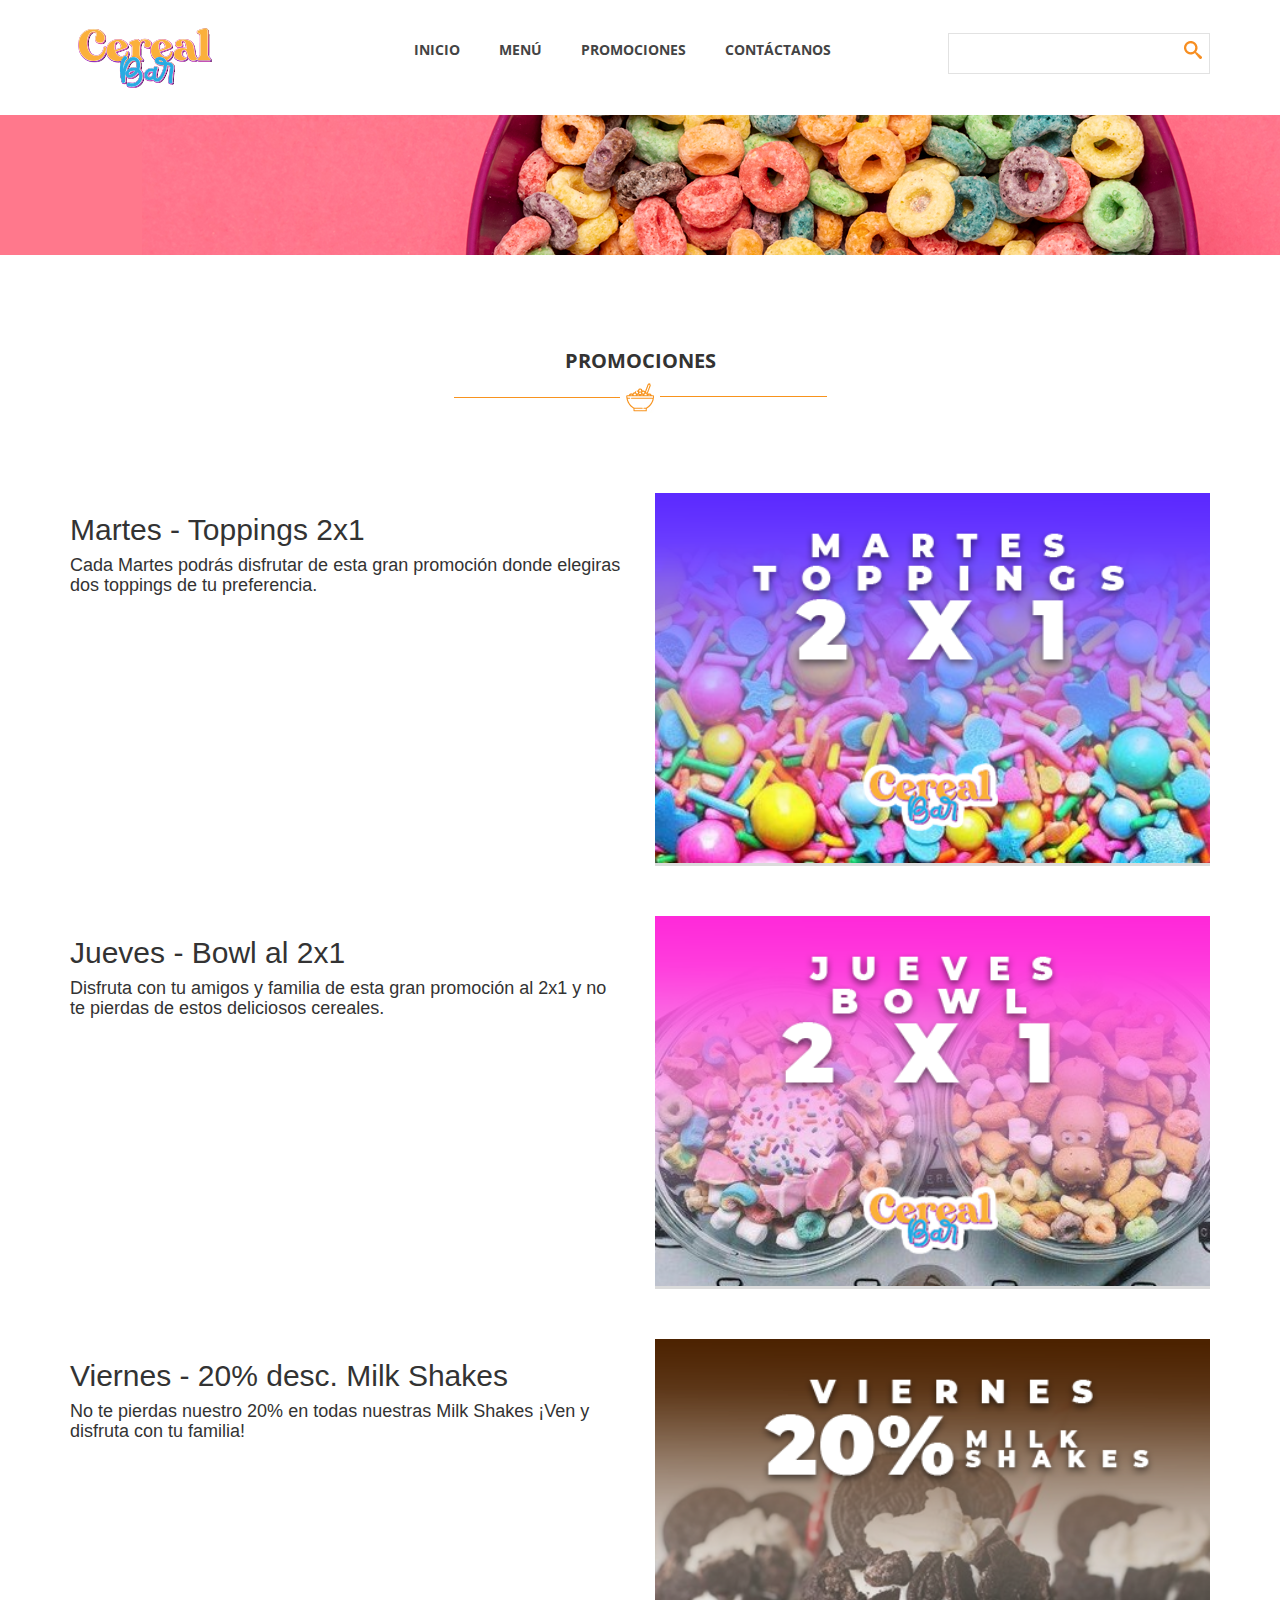
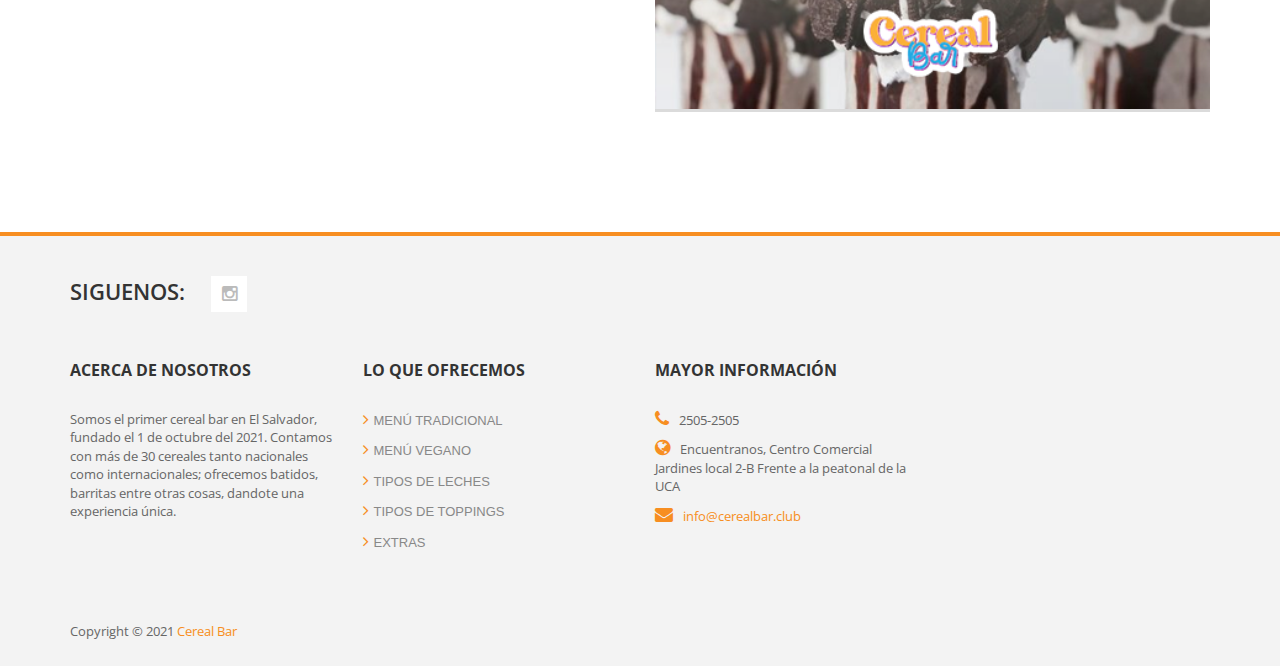
==== commit fdc5b00a: "Update promociones.html" ====
--- a/promociones.html
+++ b/promociones.html
@@ -90,7 +90,6 @@
                     
                     <div class="row">
                         <div class="col-md-6">
-                            <br><br>
                         	<h2>Martes - Toppings 2x1</h2>
                             <h4>Cada Martes podrás disfrutar de esta gran promoción donde elegiras dos toppings de tu preferencia.</h4>
                         </div>
